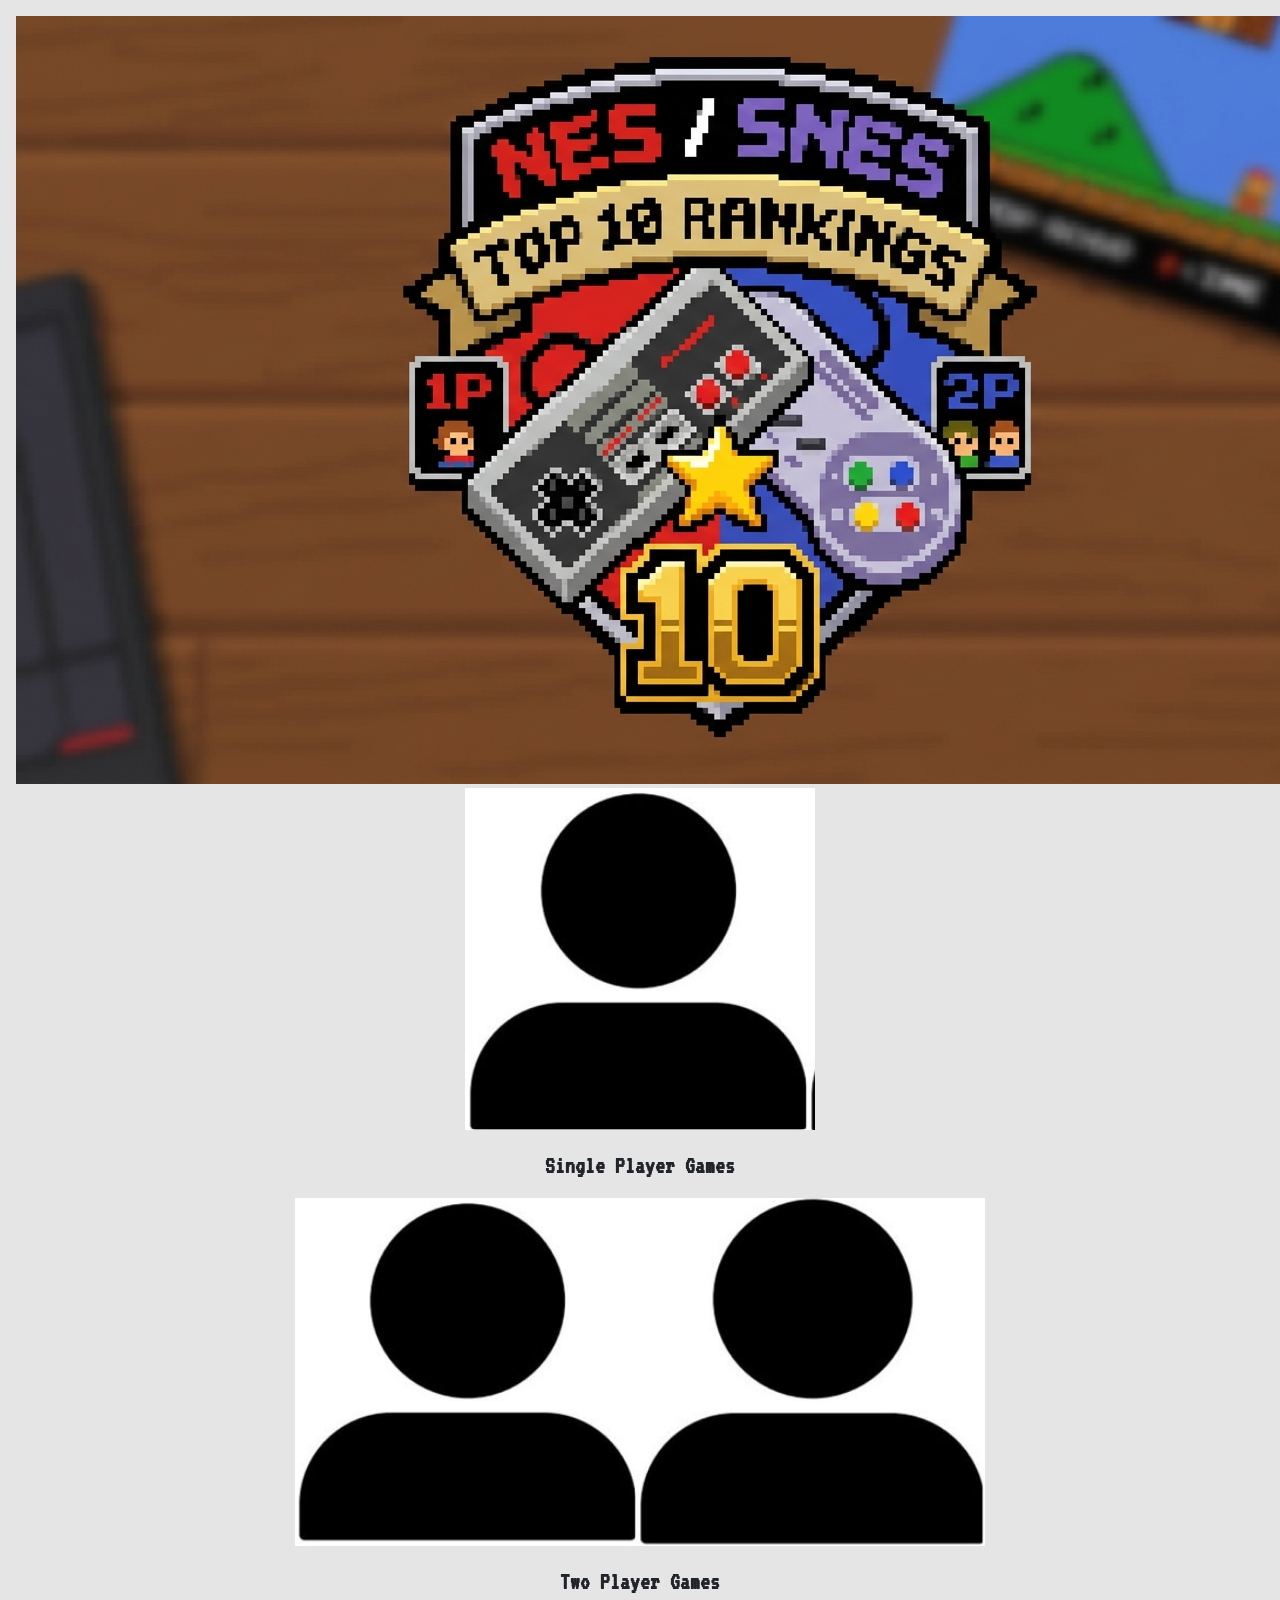
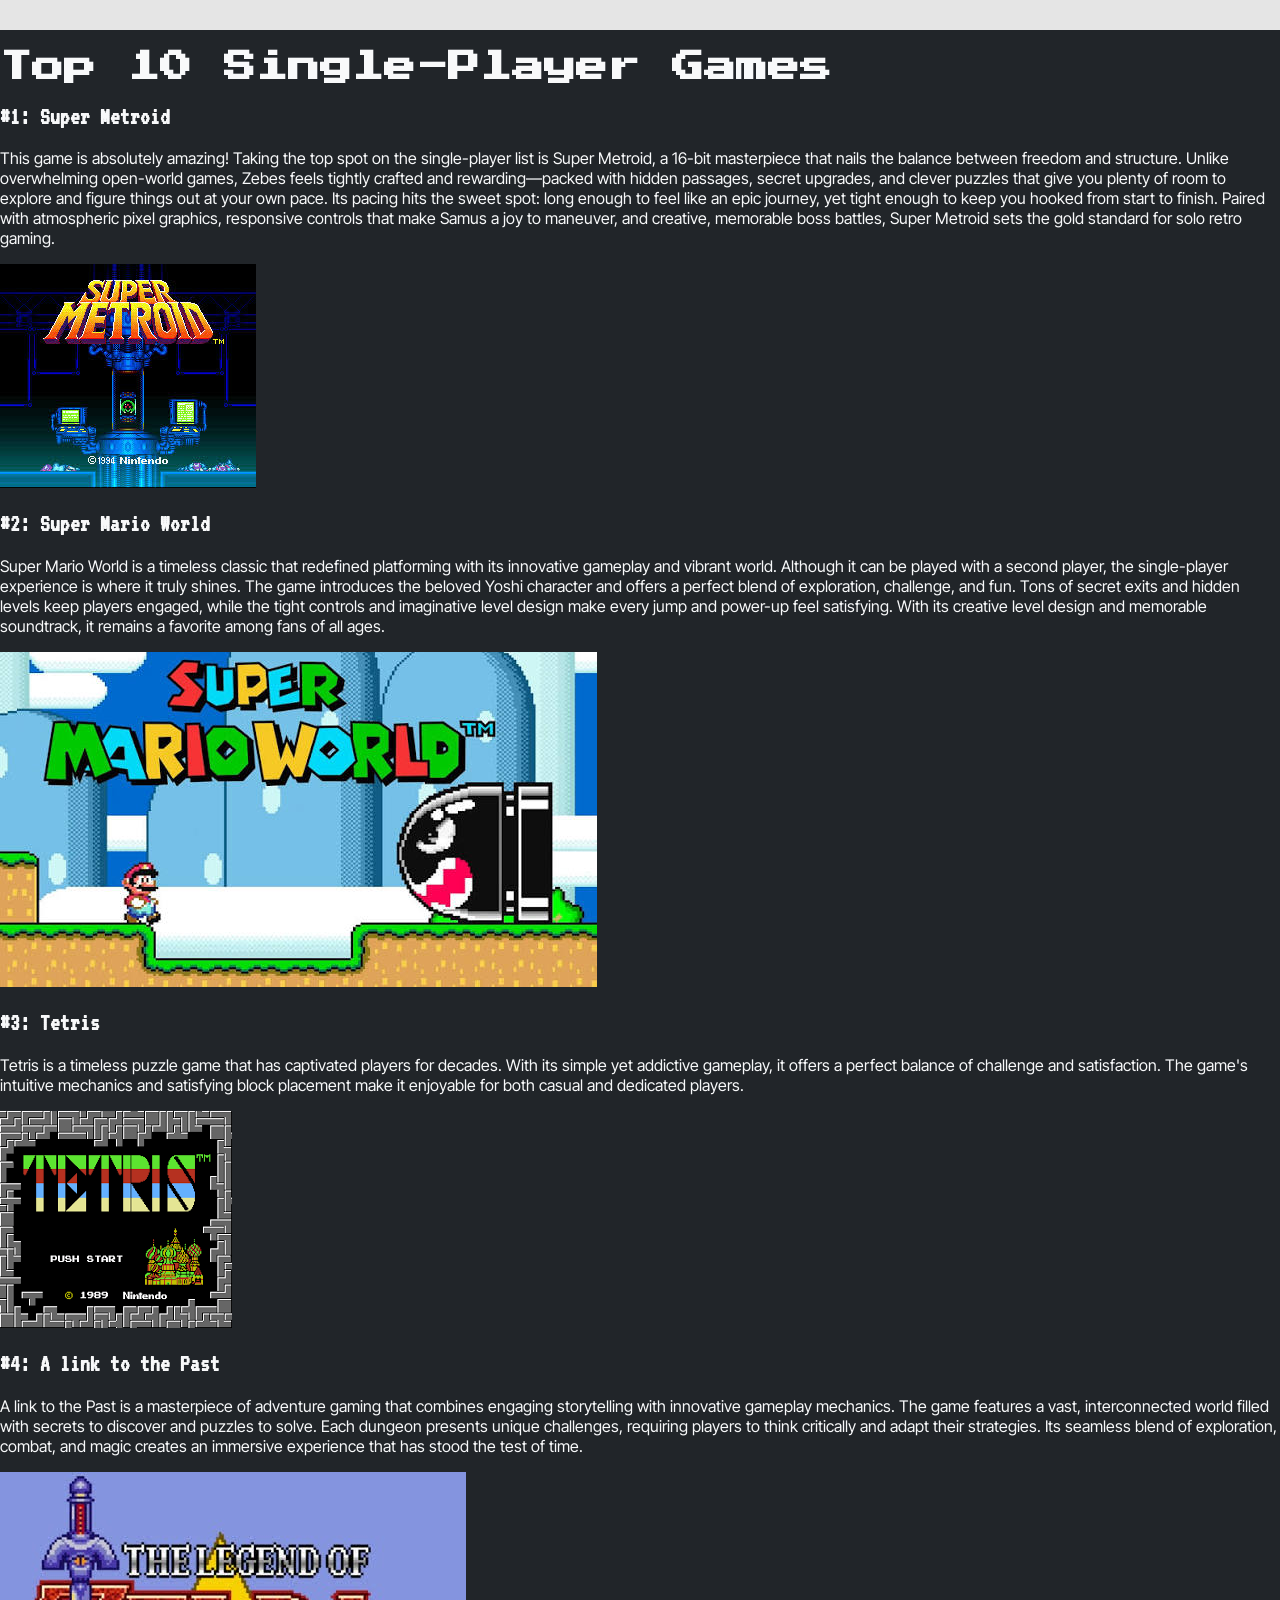
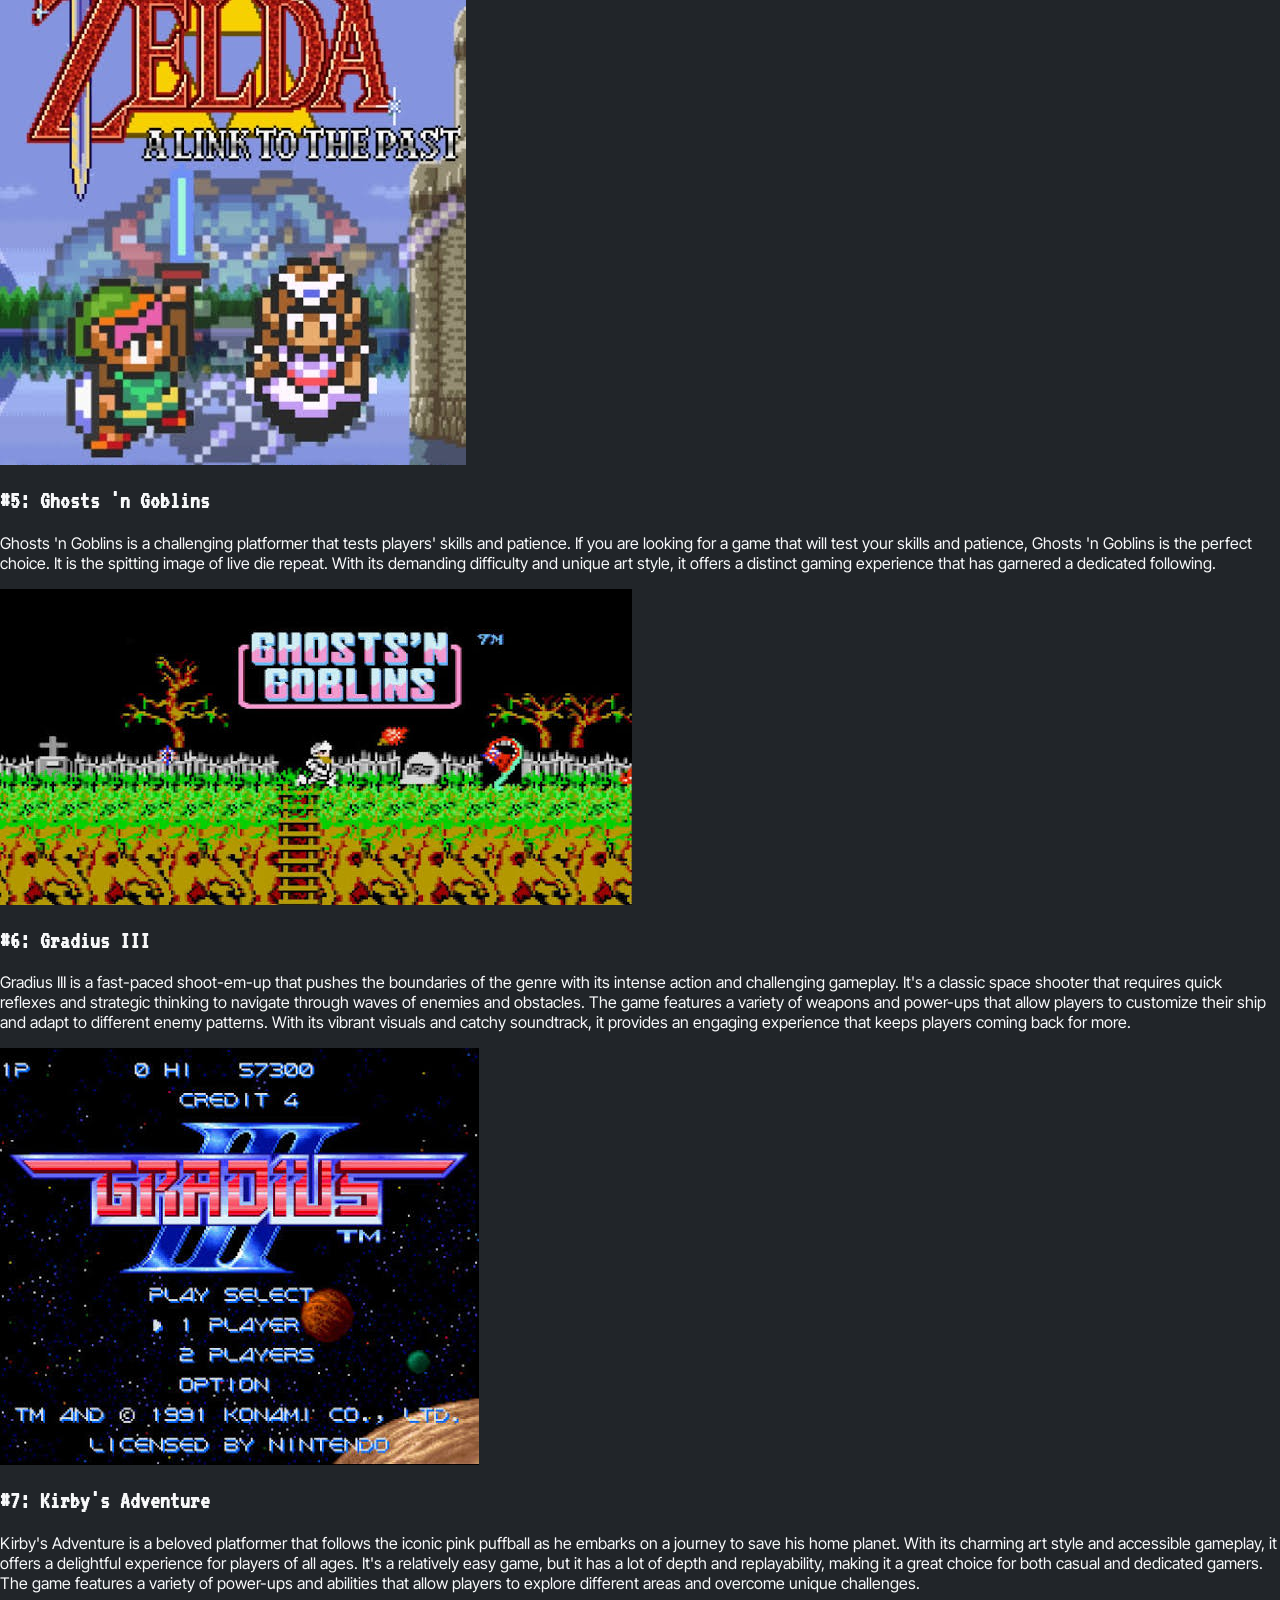
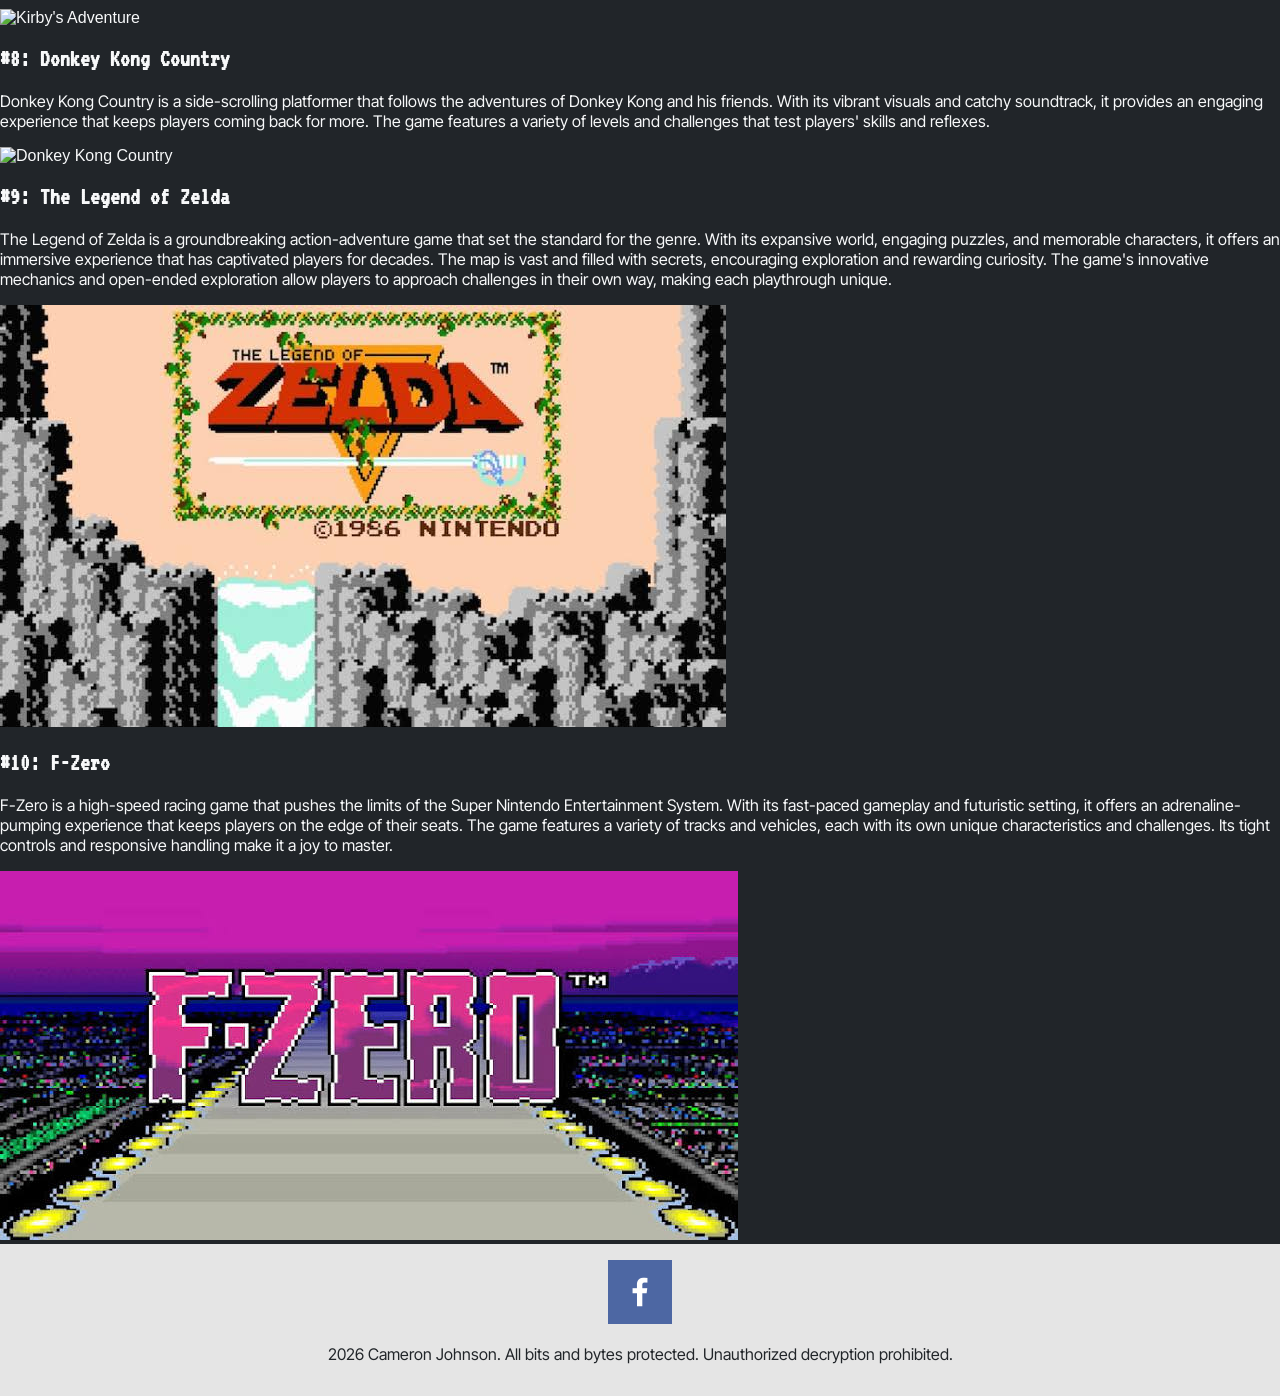
==== single_player.html @ a7852145 "Personal site Project start" ====
<!DOCTYPE html>
<html lang="en">
<head>
    <meta charset="UTF-8">
    <meta name="viewport" content="width=device-width, initial-scale=1.0">
    <title>Top 10 Single-Player</title>
    <link rel="stylesheet" href="styles.css">

</head>
<body>
     <header>
        <img src="images/top_10_nessnes.jpg" alt="Top 10 SNES/NES Games">
        <div>
            <img src="images/single.png" alt="Single Player">
            <h2>
                Single Player Games
            </h2>
        </div>
        <div>
            <img src="images/two.png" alt="Two Player">
            <h2>
                Two Player Games
            </h2>
        </div>
     </header>
    <main>
        <div>
            <h1>Top 10 Single-Player Games</h1>
        </div>
        <div>
            <h2>#1: Super Metroid</h2>
            <p>
                This game is absolutely amazing! 
                Taking the top spot on the single-player list is Super Metroid, a 16-bit masterpiece that nails the balance between freedom and structure. 
                Unlike overwhelming open-world games, Zebes feels tightly crafted and rewarding—packed with hidden passages, secret upgrades, and clever puzzles that give you plenty of room to explore and figure things out at your own pace. 
                Its pacing hits the sweet spot: long enough to feel like an epic journey, yet tight enough to keep you hooked from start to finish. 
                Paired with atmospheric pixel graphics, responsive controls that make Samus a joy to maneuver, and creative, memorable boss battles, Super Metroid sets the gold standard for solo retro gaming.
            </p>
            <img src="images/super_metroid.jpg" alt="Super Metroid">
        </div>
        <div>
            <h2>#2: Super Mario World</h2>
            <p>
                Super Mario World is a timeless classic that redefined platforming with its innovative gameplay and vibrant world. 
                Although it can be played with a second player, the single-player experience is where it truly shines.
                The game introduces the beloved Yoshi character and offers a perfect blend of exploration, challenge, and fun. 
                Tons of secret exits and hidden levels keep players engaged, while the tight controls and imaginative level design make every jump and power-up feel satisfying.
                With its creative level design and memorable soundtrack, it remains a favorite among fans of all ages.
            </p>
            <img src="images/super_mario_world.jpg" alt="Super Mario World">
        </div>
        <div>
            <h2>#3: Tetris</h2>
            <p>
                Tetris is a timeless puzzle game that has captivated players for decades. 
                With its simple yet addictive gameplay, it offers a perfect balance of challenge and satisfaction. 
                The game's intuitive mechanics and satisfying block placement make it enjoyable for both casual and dedicated players.
            </p>
            <img src="images/tetris.png" alt="Tetris">
        </div>
        <div>
            <h2>#4: A link to the Past</h2>
            <p>
                A link to the Past is a masterpiece of adventure gaming that combines engaging storytelling with innovative gameplay mechanics. 
                The game features a vast, interconnected world filled with secrets to discover and puzzles to solve. 
                Each dungeon presents unique challenges, requiring players to think critically and adapt their strategies.
                Its seamless blend of exploration, combat, and magic creates an immersive experience that has stood the test of time.
            </p>
            <img src="images/link_to_the_past.jpg" alt="A Link to the Past">
        </div>
        <div>
            <h2>#5: Ghosts 'n Goblins</h2>
            <p>
                Ghosts 'n Goblins is a challenging platformer that tests players' skills and patience. 
                If you are looking for a game that will test your skills and patience, Ghosts 'n Goblins is the perfect choice.
                It is the spitting image of live die repeat.
                With its demanding difficulty and unique art style, it offers a distinct gaming experience that has garnered a dedicated following.
            </p>
            <img src="images/ghosts_n_goblins.jpg" alt="Ghosts 'n Goblins">
        </div>
        <div>
            <h2>#6: Gradius III</h2>
            <p>
                Gradius III is a fast-paced shoot-em-up that pushes the boundaries of the genre with its intense action and challenging gameplay. 
                It's a classic space shooter that requires quick reflexes and strategic thinking to navigate through waves of enemies and obstacles.
                The game features a variety of weapons and power-ups that allow players to customize their ship and adapt to different enemy patterns. 
                With its vibrant visuals and catchy soundtrack, it provides an engaging experience that keeps players coming back for more.
            </p>
            <img src="images/gradius_III.jpg" alt="Gradius III">
        </div>
        <div>
            <h2>#7: Kirby's Adventure</h2>
            <p>
                Kirby's Adventure is a beloved platformer that follows the iconic pink puffball as he embarks on a journey to save his home planet. 
                With its charming art style and accessible gameplay, it offers a delightful experience for players of all ages. 
                It's a relatively easy game, but it has a lot of depth and replayability, making it a great choice for both casual and dedicated gamers.
                The game features a variety of power-ups and abilities that allow players to explore different areas and overcome unique challenges.
            </p>
            <img src="images/kirby_adventure.jpg" alt="Kirby's Adventure">
        </div>
        <div>
            <h2>#8: Donkey Kong Country</h2>
            <p>
                Donkey Kong Country is a side-scrolling platformer that follows the adventures of Donkey Kong and his friends. 
                With its vibrant visuals and catchy soundtrack, it provides an engaging experience that keeps players coming back for more. 
                The game features a variety of levels and challenges that test players' skills and reflexes.
            </p>
            <img src="images/donkey_kong_country.jpg" alt="Donkey Kong Country">
        </div>
        <div>
            <h2>#9: The Legend of Zelda</h2>
            <p>
                The Legend of Zelda is a groundbreaking action-adventure game that set the standard for the genre. 
                With its expansive world, engaging puzzles, and memorable characters, it offers an immersive experience that has captivated players for decades. 
                The map is vast and filled with secrets, encouraging exploration and rewarding curiosity.
                The game's innovative mechanics and open-ended exploration allow players to approach challenges in their own way, making each playthrough unique.
            </p>
            <img src="images/zelda.jpg" alt="The Legend of Zelda">
        </div>
        <div>
            <h2>#10: F-Zero</h2>
            <p>
                F-Zero is a high-speed racing game that pushes the limits of the Super Nintendo Entertainment System. 
                With its fast-paced gameplay and futuristic setting, it offers an adrenaline-pumping experience that keeps players on the edge of their seats. 
                The game features a variety of tracks and vehicles, each with its own unique characteristics and challenges.
                Its tight controls and responsive handling make it a joy to master.
            </p>
            <img src="images/f_zero.jpg" alt="F-Zero">
        </div>
    </main>
     <footer>
        <div id="social">
        <a href="https://www.facebook.com/cameron.johnson.599447"><img src="images/facebook.png"></a>
        <p>
            2026 Cameron Johnson. All bits and bytes protected. Unauthorized decryption prohibited.
        </p> 
        </div>
     </footer>
</body>
</html>
---- styles.css ----
@import url('https://fonts.googleapis.com/css2?family=Inter+Tight:ital,wght@0,100..900;1,100..900&family=Press+Start+2P&family=VT323&display=swap');
:root{
    --bg-main: #212529;
    --bg-header-footer: #E5E5E5;
    --dark-text: #212529;
    --light-text: #F8F9FA;
    --accent-nes: #E60012;
    --accent-snes: #5A4A9C;

    --font-title: 'Press Start 2P', cursive;
    --font-body: 'Inter Tight', sans-serif;
    --font-subtitle: 'VT323', monospace;
}

header, footer{
    background-color: var(--bg-header-footer);
    color: var(--dark-text);
    padding: 1rem;
    text-align: center;
}

body{
    background-color: var(--bg-main);
    color: var(--light-text);
    font-family: Arial, sans-serif;
    margin: 0;
    padding: 0;
}

p{
    font-family: var(--font-body);
}

h1{
    font-family: var(--font-title);
}

h2{
    font-family: var(--font-subtitle);
}
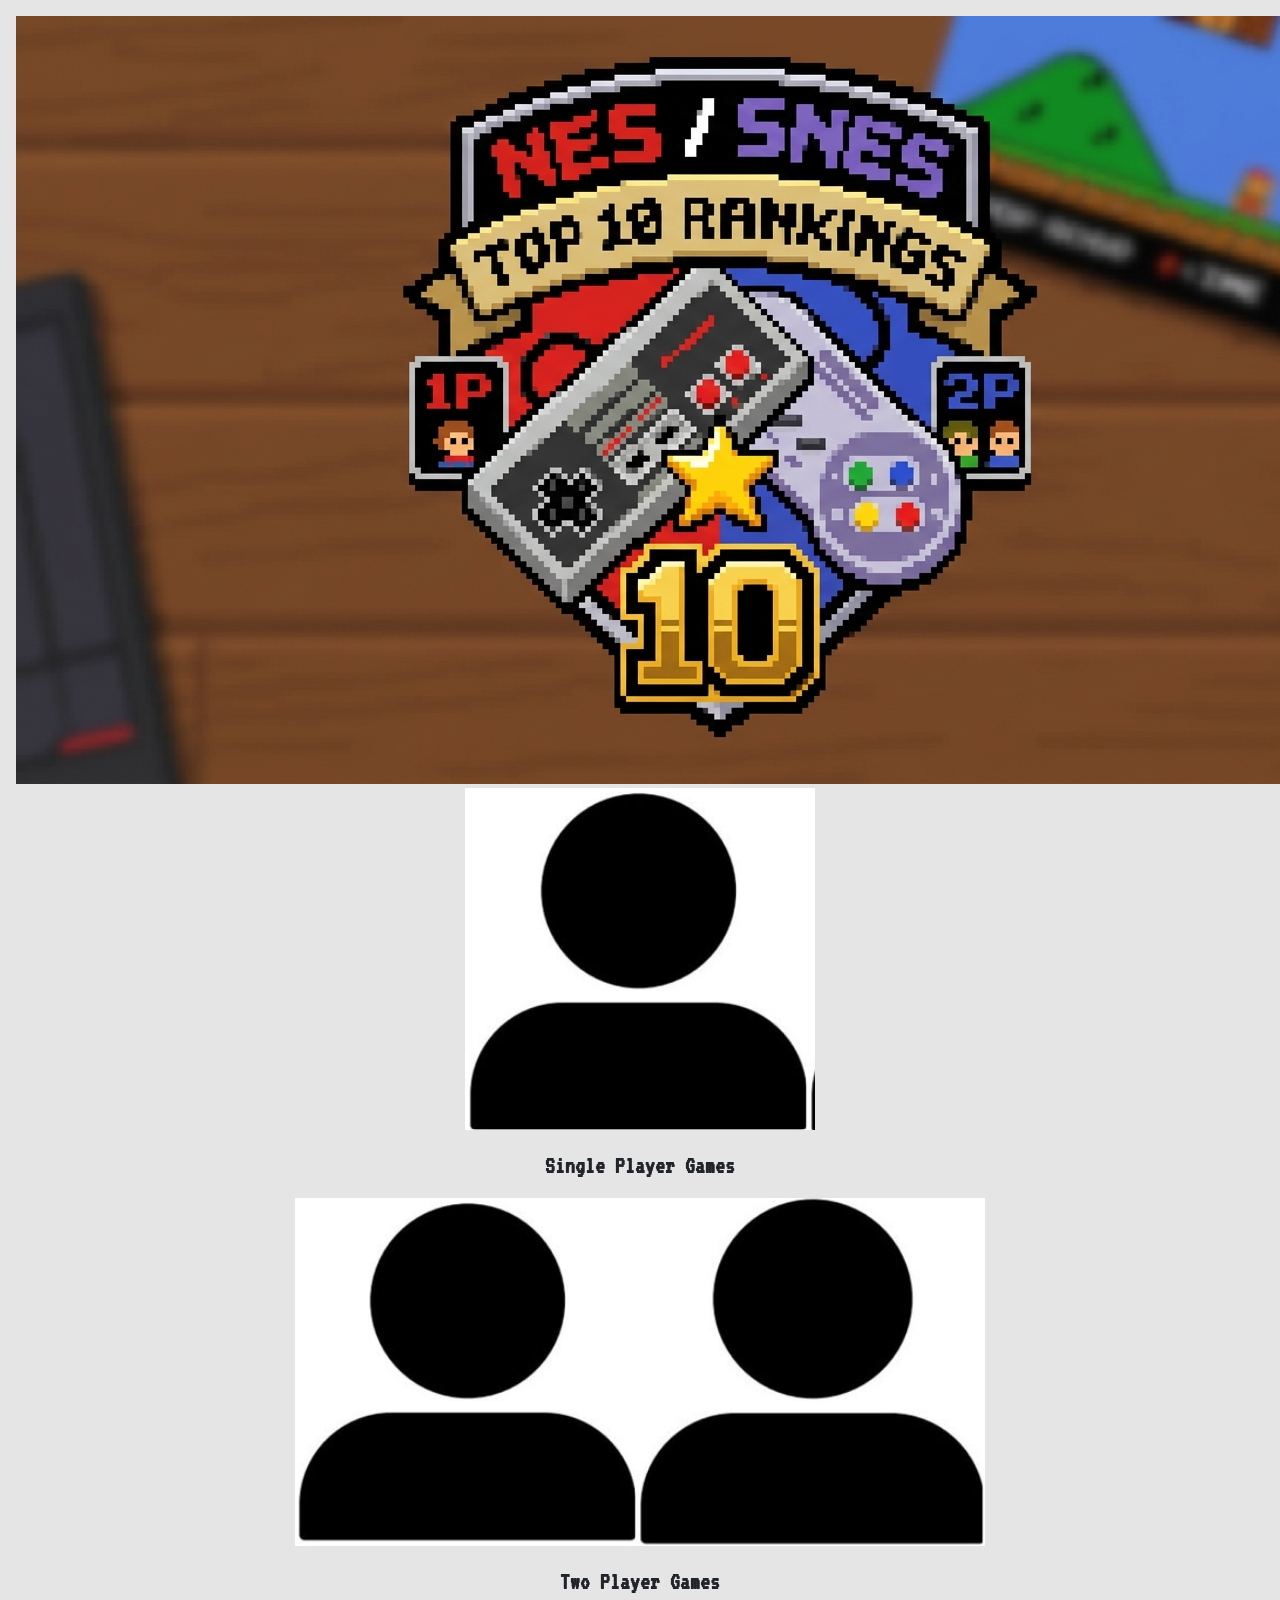
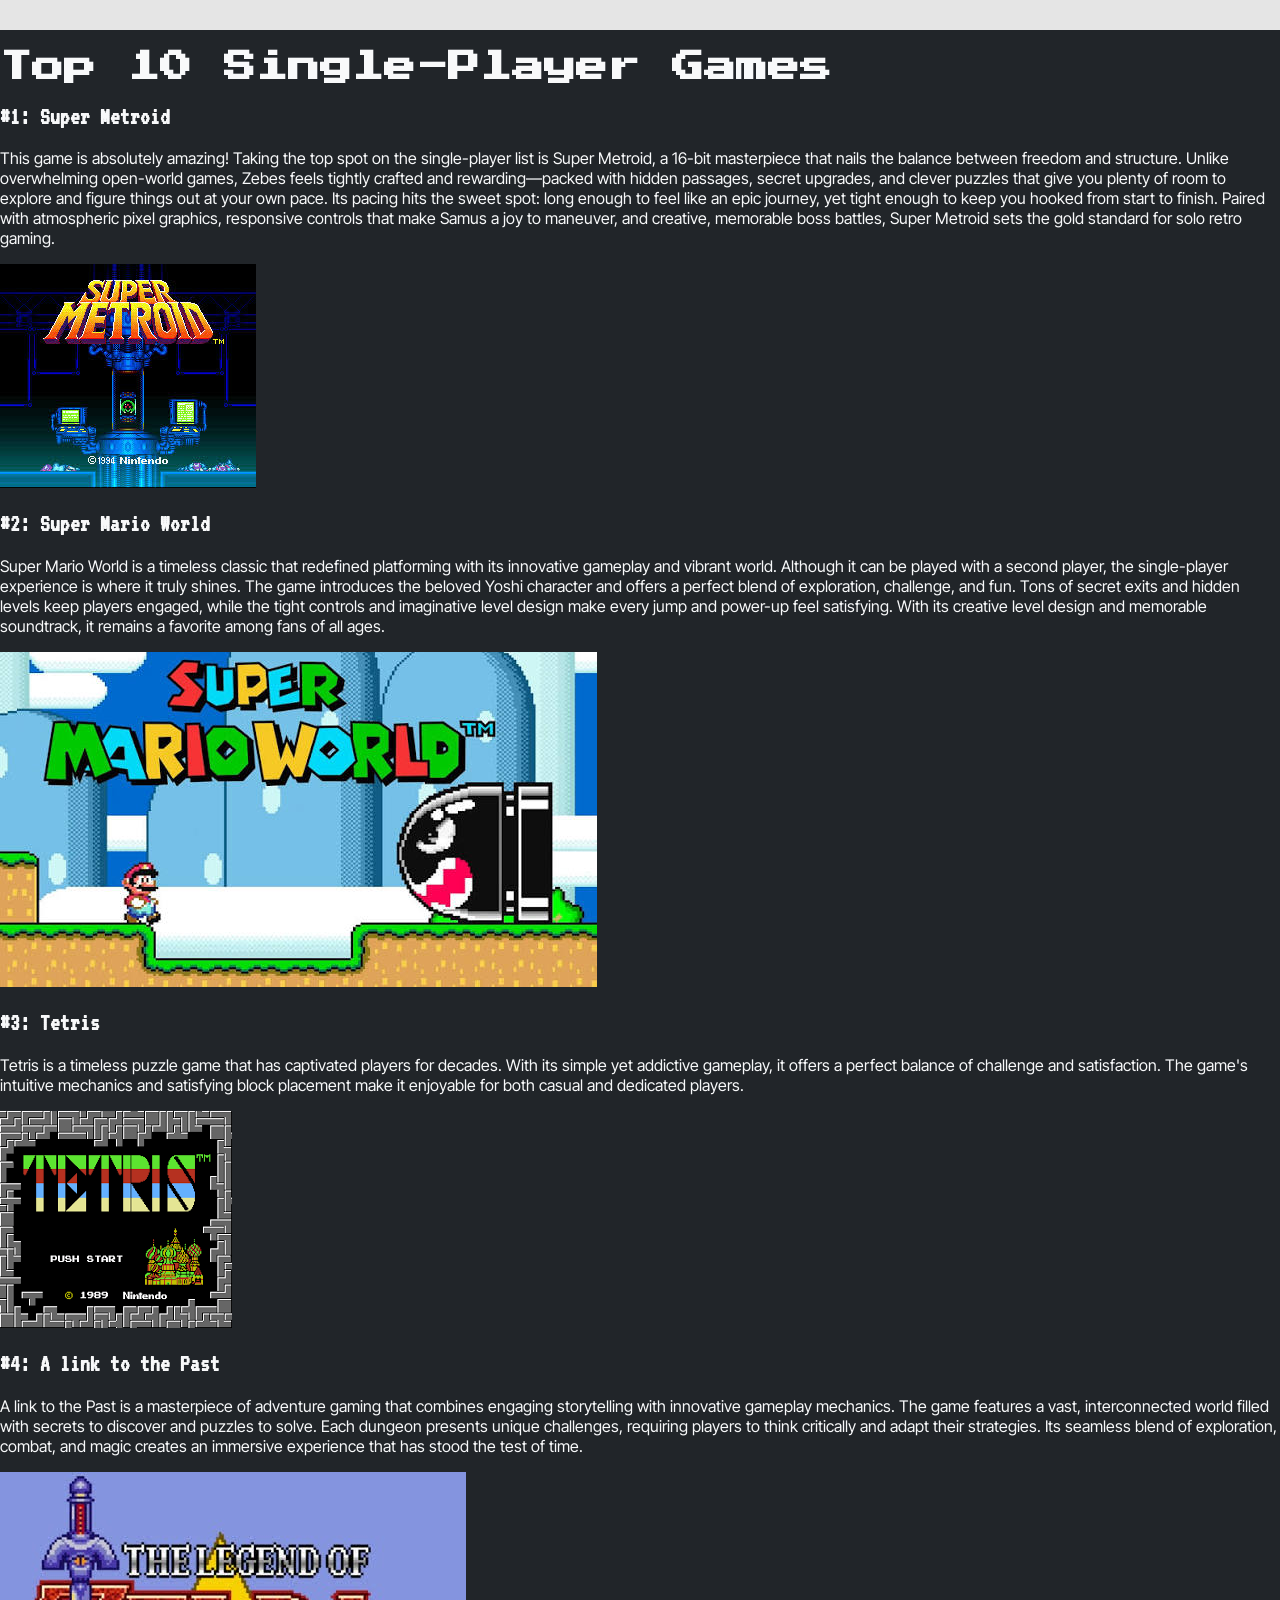
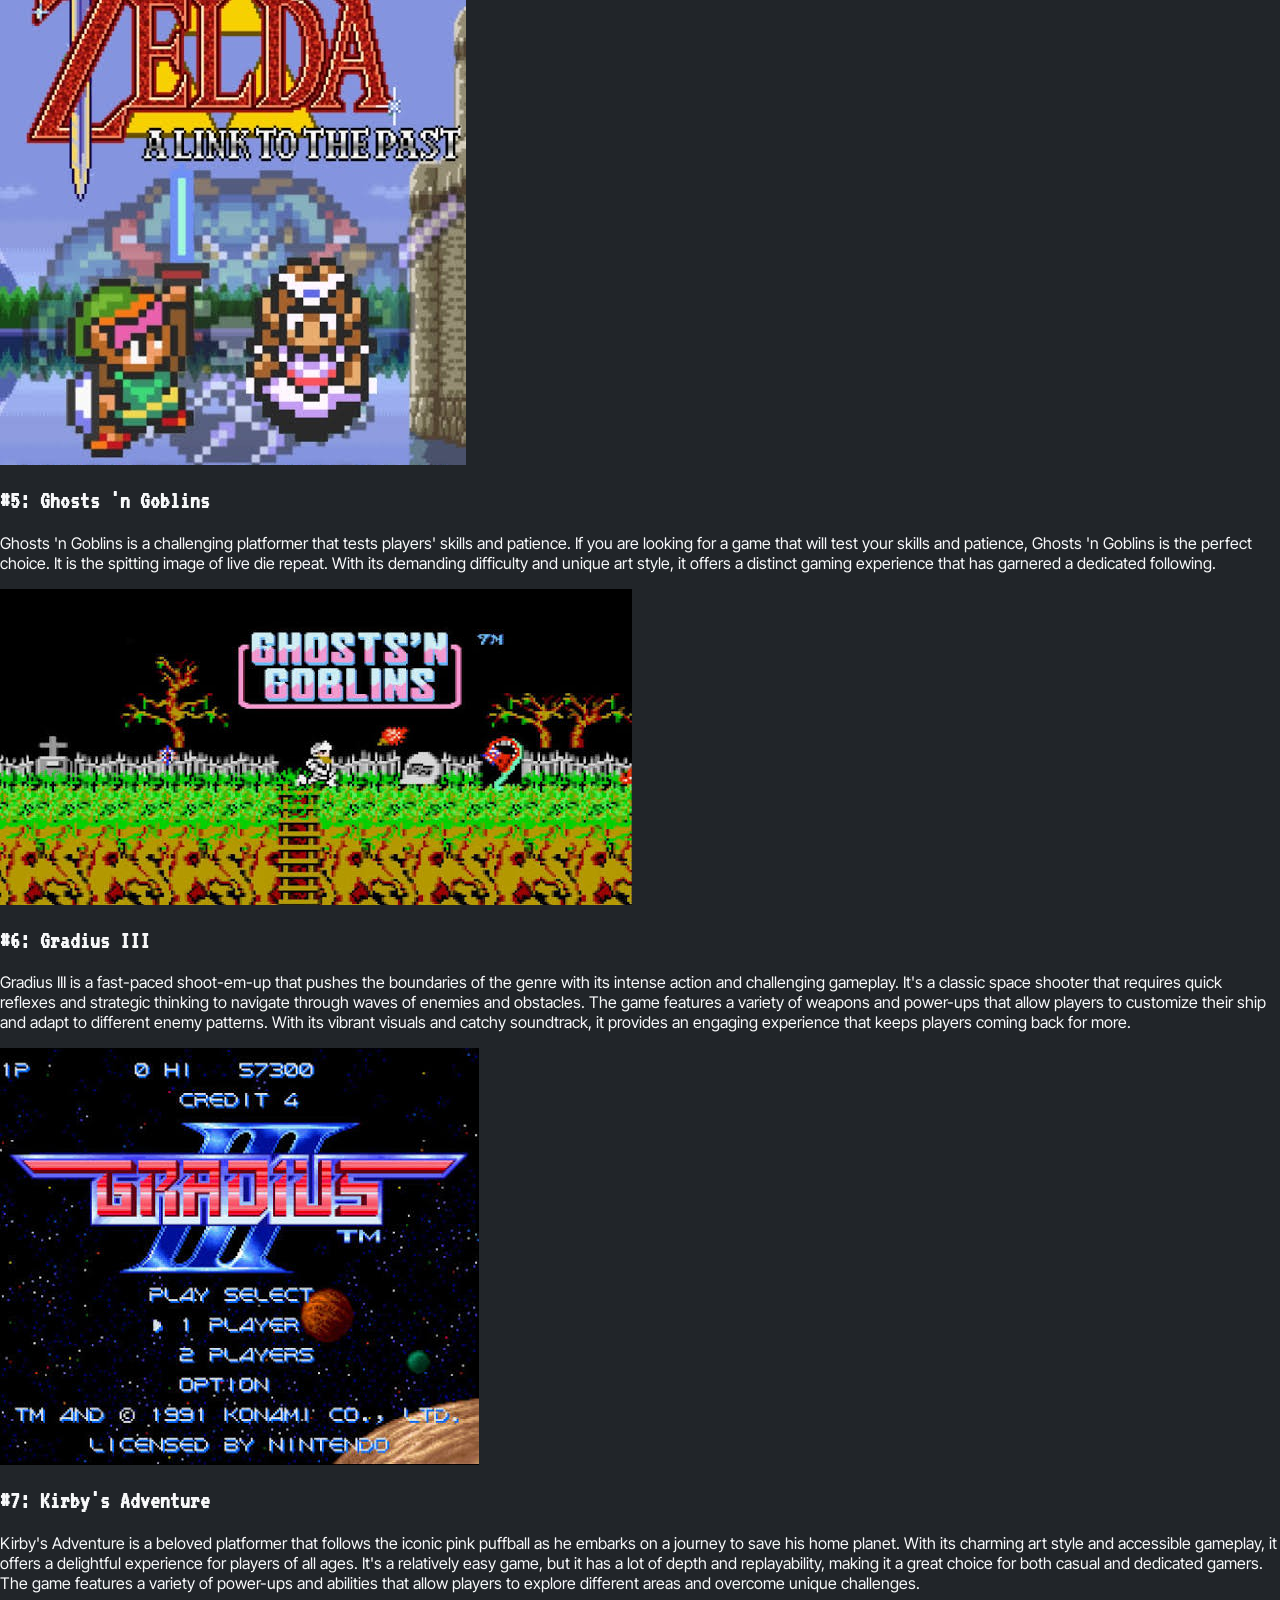
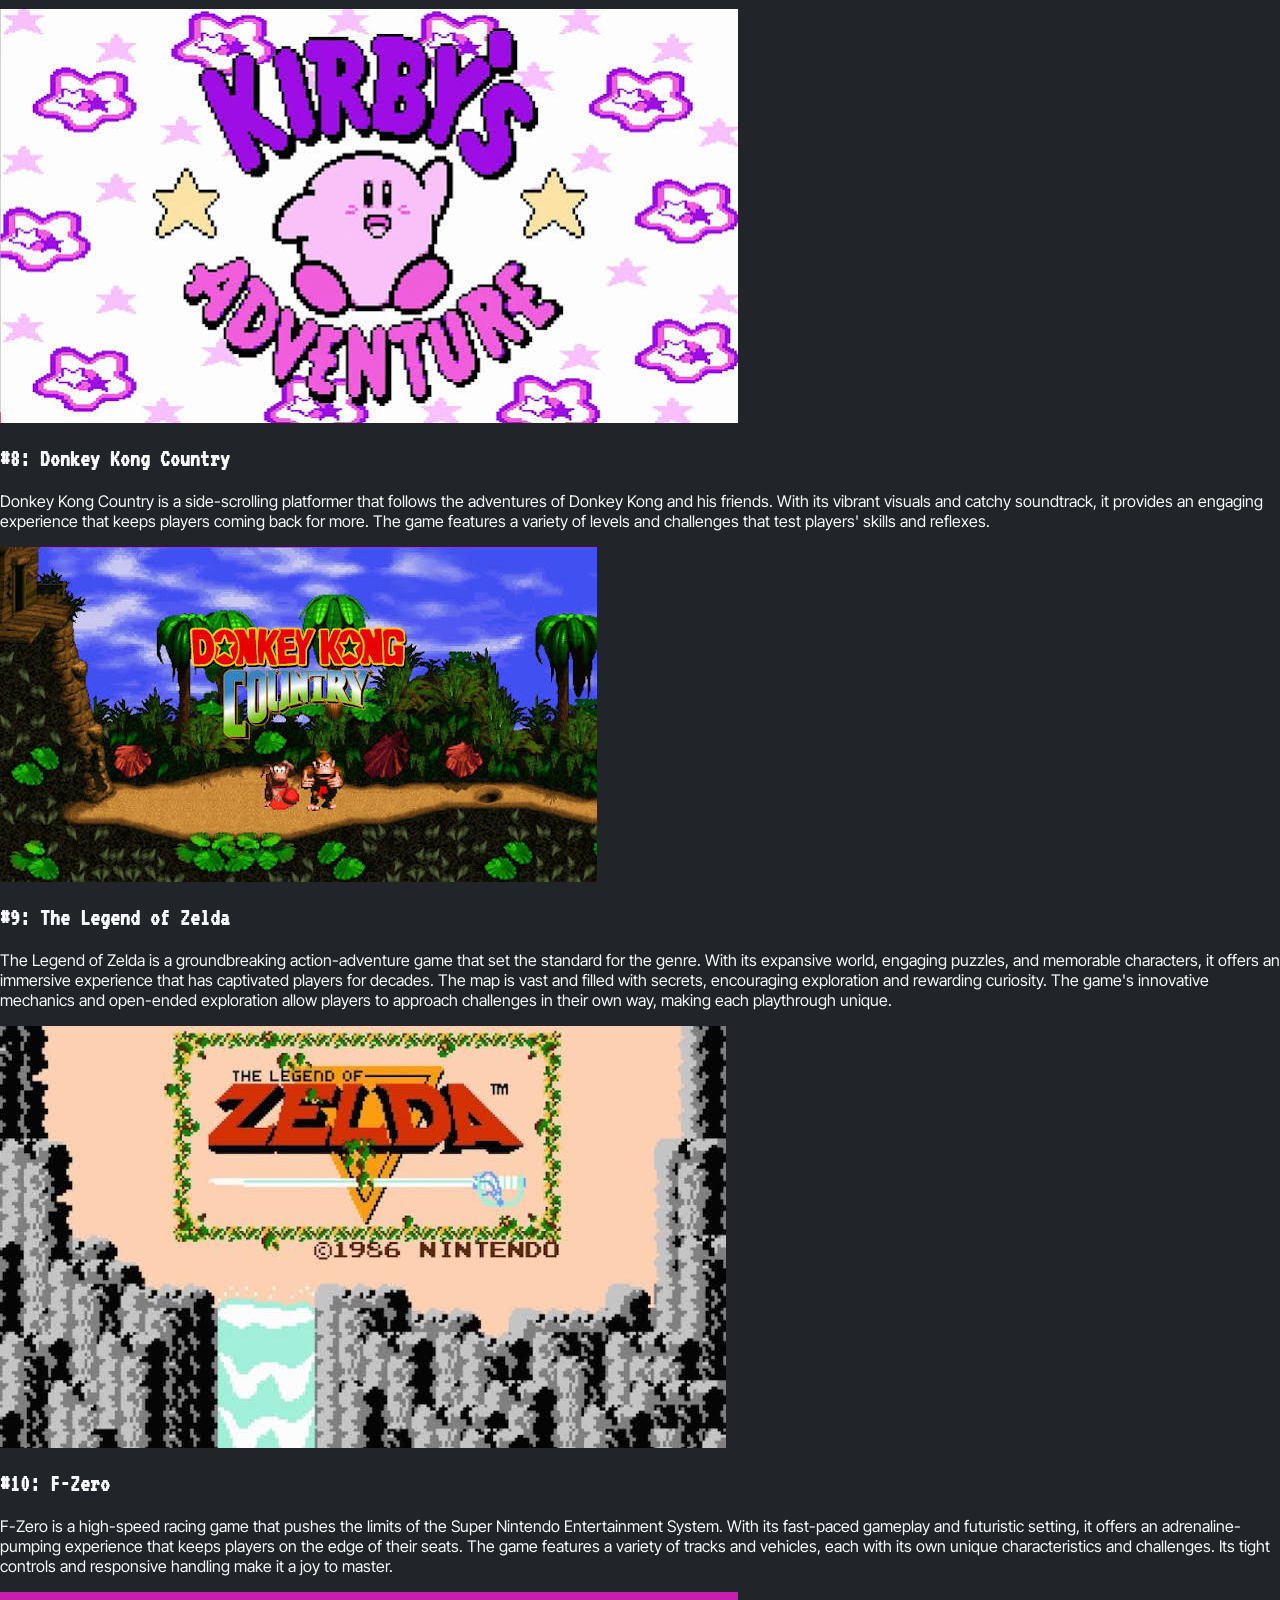
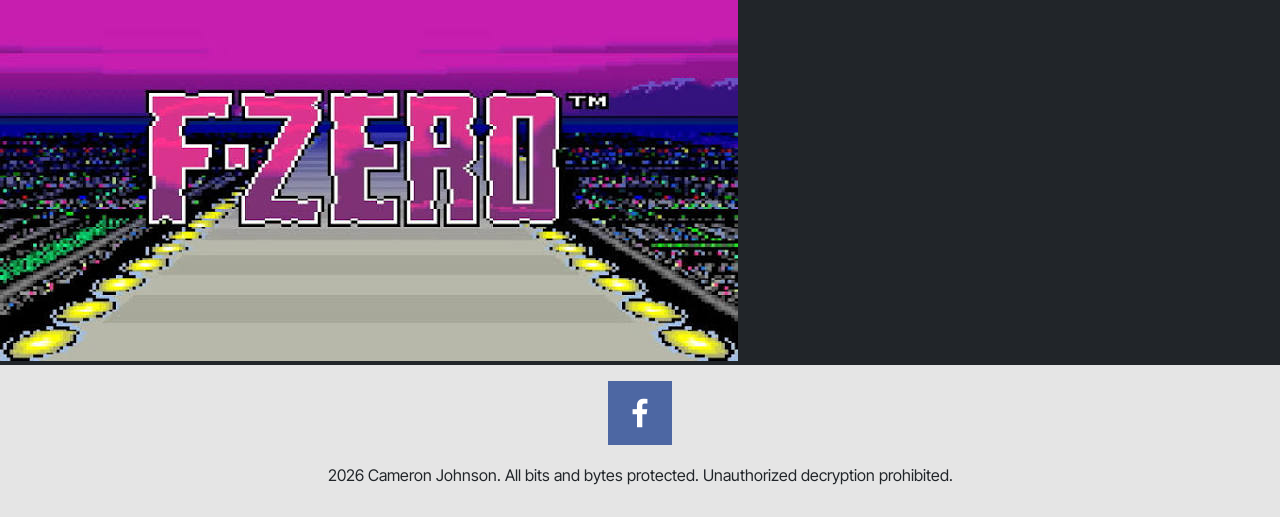
==== commit 607ece42: "rough draft of html of all pages" ====
--- a/single_player.html
+++ b/single_player.html
@@ -96,7 +96,7 @@
                 It's a relatively easy game, but it has a lot of depth and replayability, making it a great choice for both casual and dedicated gamers.
                 The game features a variety of power-ups and abilities that allow players to explore different areas and overcome unique challenges.
             </p>
-            <img src="images/kirby_adventure.jpg" alt="Kirby's Adventure">
+            <img src="images/kirbys_adventure.jpg" alt="Kirby's Adventure">
         </div>
         <div>
             <h2>#8: Donkey Kong Country</h2>
@@ -105,7 +105,7 @@
                 With its vibrant visuals and catchy soundtrack, it provides an engaging experience that keeps players coming back for more. 
                 The game features a variety of levels and challenges that test players' skills and reflexes.
             </p>
-            <img src="images/donkey_kong_country.jpg" alt="Donkey Kong Country">
+            <img src="images/donkey_kong.jpg" alt="Donkey Kong Country">
         </div>
         <div>
             <h2>#9: The Legend of Zelda</h2>
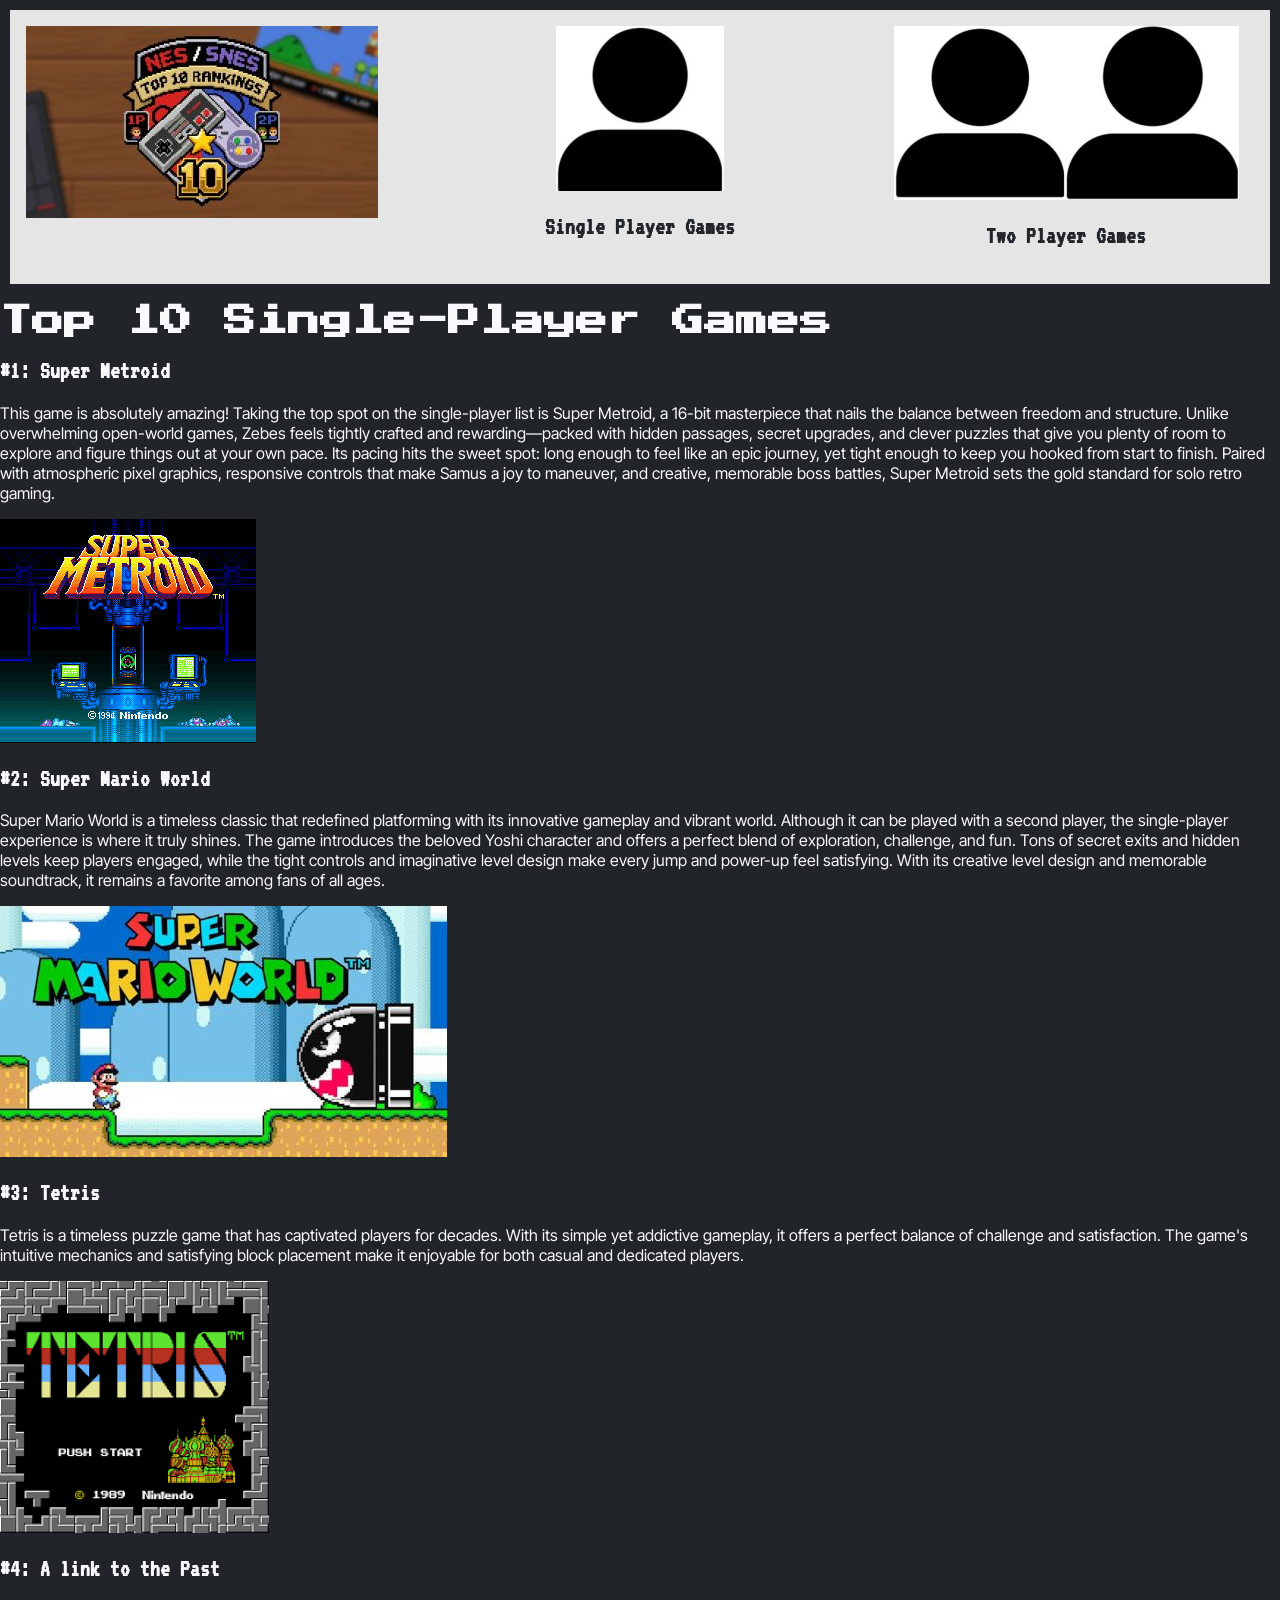
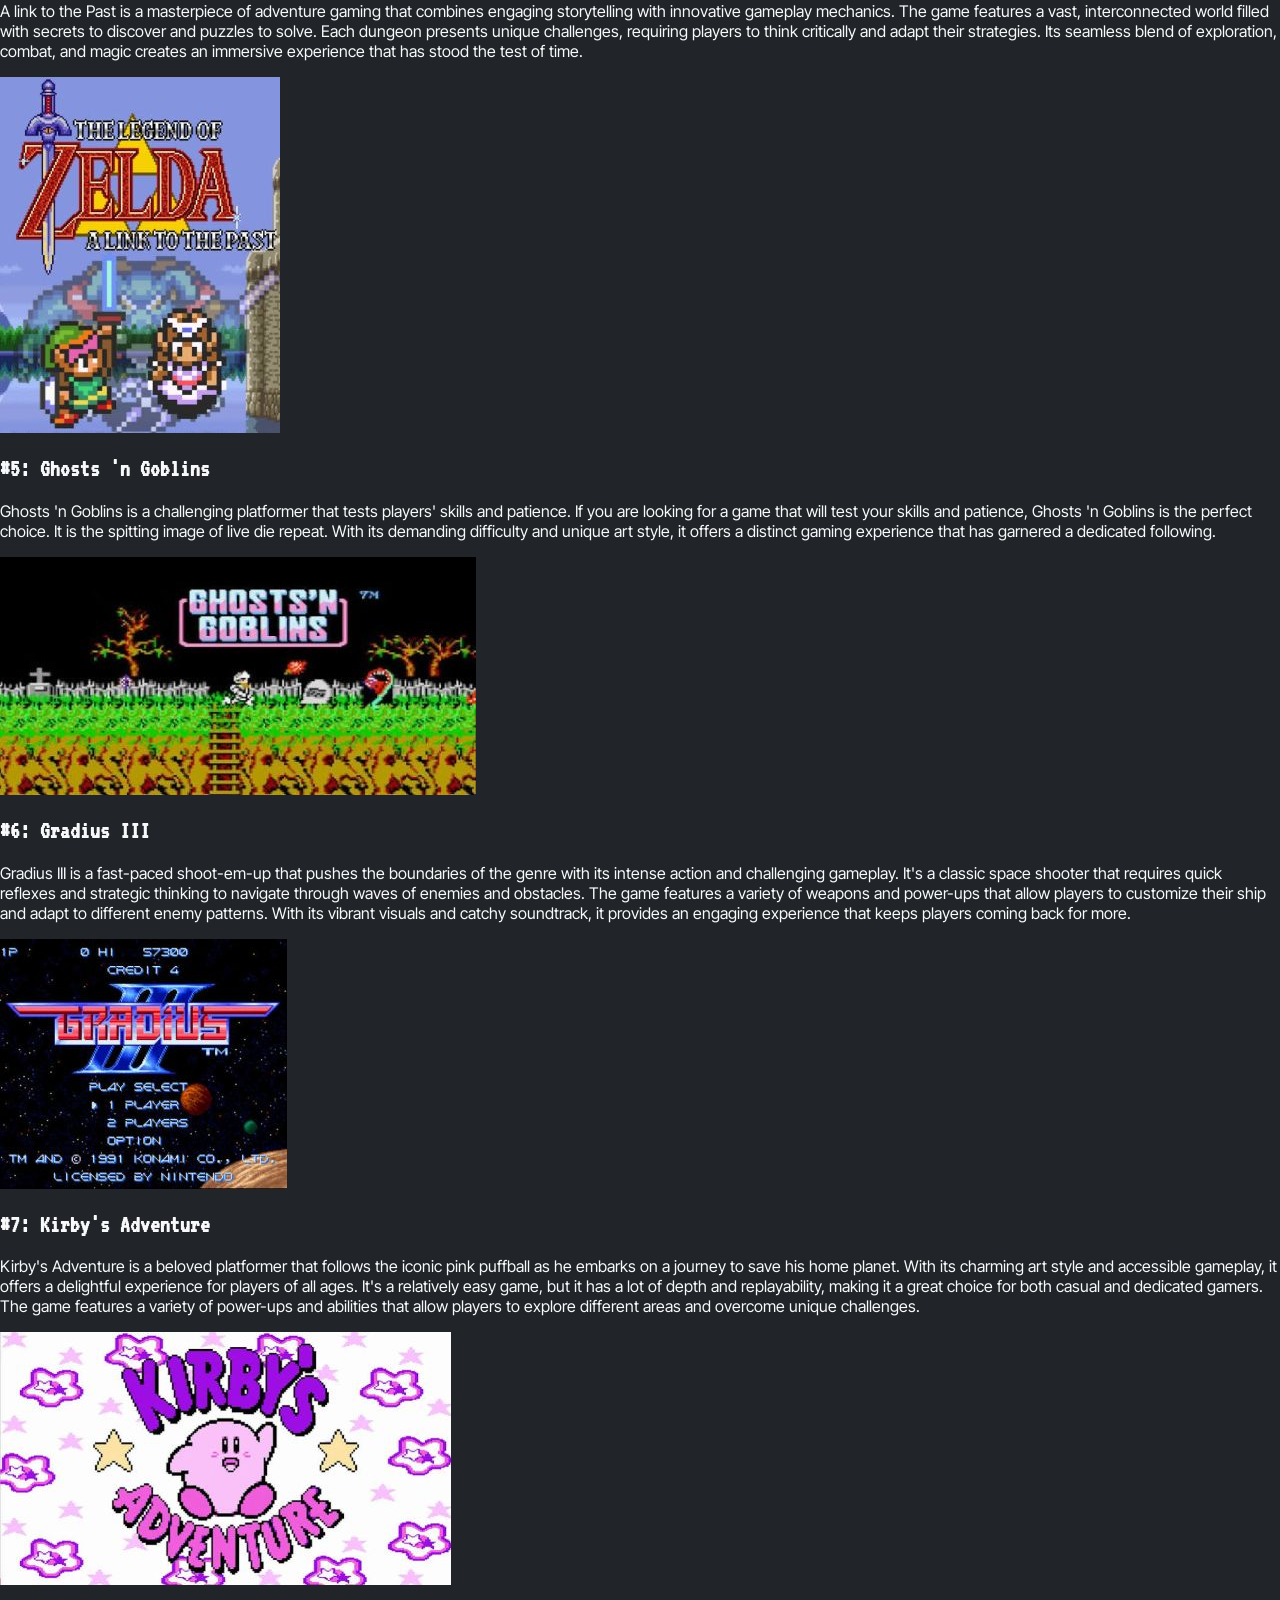
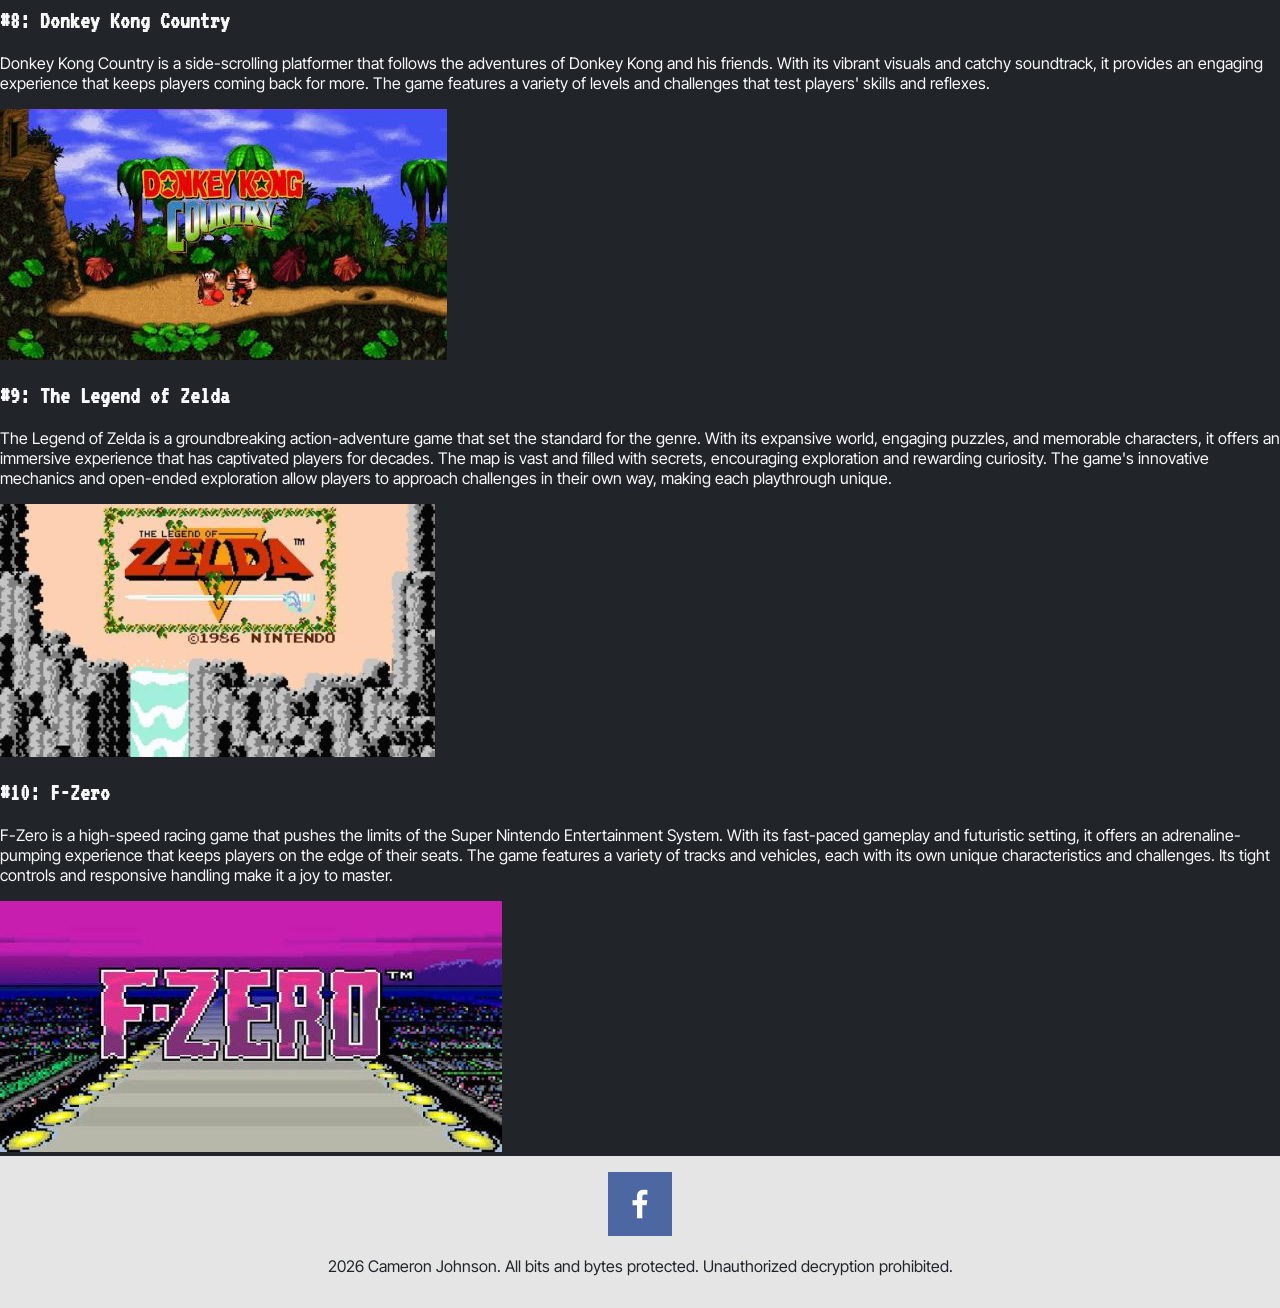
==== commit db7fe009: "images" ====
--- a/single_player.html
+++ b/single_player.html
@@ -23,7 +23,7 @@
             </h2>
         </div>
      </header>
-    <main>
+    <main class="single_two_main">
         <div>
             <h1>Top 10 Single-Player Games</h1>
         </div>
--- a/styles.css
+++ b/styles.css
@@ -37,4 +37,53 @@
 
 h2{
     font-family: var(--font-subtitle);
+}
+
+header{
+    display: grid;
+    grid-template-columns: 1fr 1fr 1fr;
+    justify-content: center;
+    gap: 50px;
+    margin: 10px 10px 10px 10px;
+}
+
+#home_main{
+    display: grid;
+    grid-template-columns: 1fr 1fr 1fr;
+    grid-template-rows: 1fr .5fr 1fr 1fr;
+}
+
+#home_header{
+    grid-column: 2;
+    grid-row: 1;
+}
+
+#home_intro{
+    grid-row: 2;
+    grid-column: 1/4;
+}
+
+#nes_console{
+    grid-row: 3;
+    grid-column: 1;
+    border: solid 5px;
+    border-color: var(--accent-nes);
+}
+
+#snes_console{
+    grid-row: 3;
+    grid-column: 3;
+    border: solid 5px;
+    border-color: var(--accent-snes);
+}
+
+#my_experience_title{
+    grid-row: 3;
+    grid-column: 2;
+    text-align: center;
+}
+
+#my_experience_par{
+    grid-row: 4;
+    grid-column: 1/4;
 }
